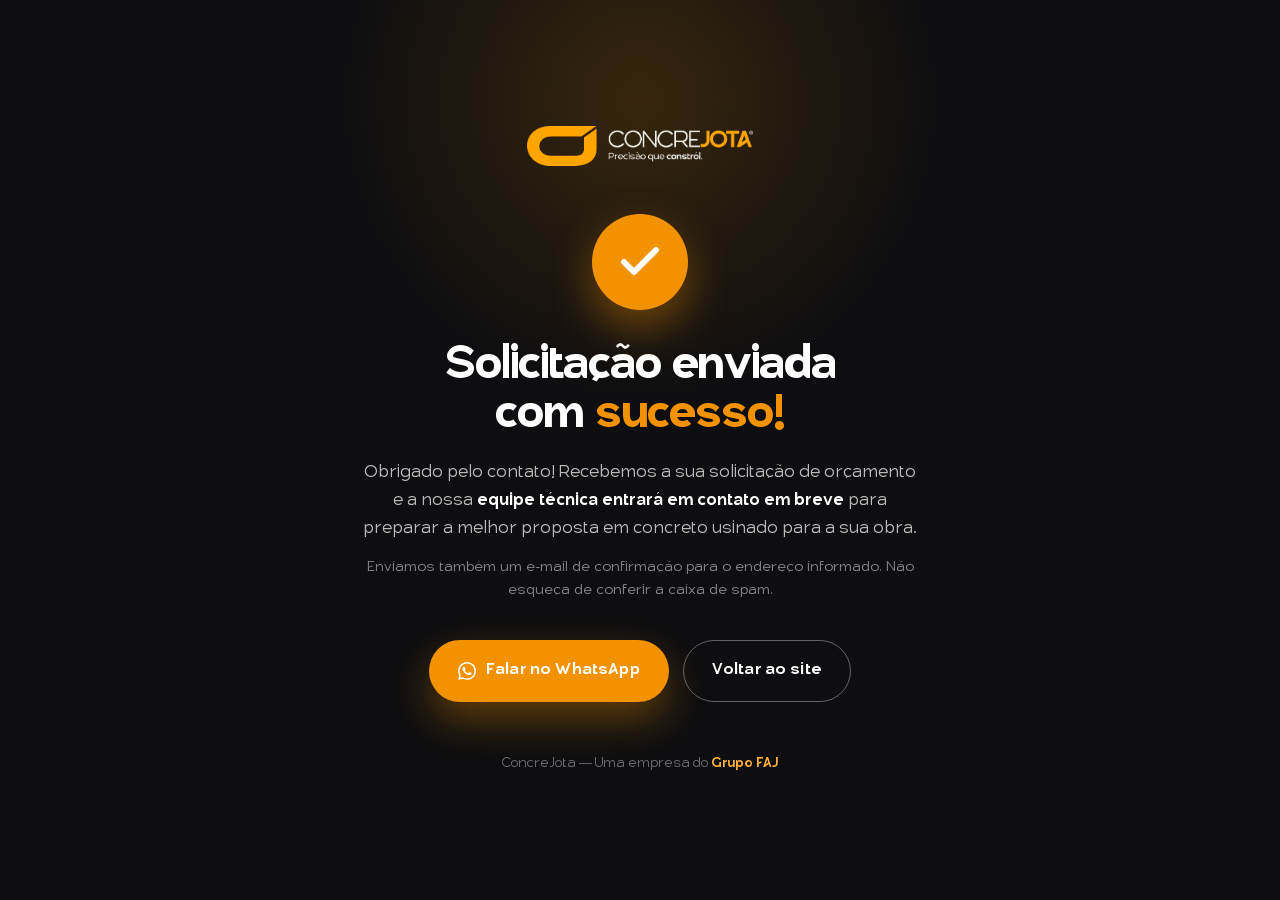
==== obrigado.html @ 41bb3867 "fix: envio tradicional do formulário para habilitar autoresponder O autoresponder do FormSubmit não " ====
<!DOCTYPE html>
<html lang="pt-BR">
<head>
  <meta charset="UTF-8" />
  <meta name="viewport" content="width=device-width, initial-scale=1.0" />
  <meta name="theme-color" content="#0E0E10" />
  <meta name="robots" content="noindex" />
  <meta name="description" content="Solicitação de orçamento enviada com sucesso — ConcreJota." />

  <title>Solicitação enviada — ConcreJota</title>

  <link rel="icon" type="image/png" href="favicon.png" />
  <link rel="stylesheet" href="fonts/stylesheet.css" />
  <link rel="stylesheet" href="css/styles.css" />

  <style>
    .ty-page {
      min-height: 100vh;
      display: flex;
      flex-direction: column;
      align-items: center;
      justify-content: center;
      text-align: center;
      padding: 60px 24px;
      background: var(--color-dark);
      color: #fff;
      position: relative;
      overflow: hidden;
    }
    .ty-page::before {
      content: "";
      position: absolute;
      top: -240px;
      left: 50%;
      transform: translateX(-50%);
      width: 680px;
      height: 680px;
      background: radial-gradient(circle, rgba(243, 146, 0, 0.18), transparent 62%);
      pointer-events: none;
    }
    .ty-inner {
      position: relative;
      z-index: 1;
      max-width: 560px;
    }
    .ty-logo { height: 40px; width: auto; margin: 0 auto 48px; display: block; }
    .ty-check {
      width: 96px;
      height: 96px;
      margin: 0 auto 32px;
      border-radius: 50%;
      background: var(--color-orange);
      display: flex;
      align-items: center;
      justify-content: center;
      box-shadow: 0 18px 44px rgba(243, 146, 0, 0.4);
      animation: tyPop 600ms cubic-bezier(.2,.7,.3,1) both;
    }
    .ty-check svg { width: 48px; height: 48px; color: #fff; }
    @keyframes tyPop {
      0%   { transform: scale(0.4); opacity: 0; }
      60%  { transform: scale(1.08); }
      100% { transform: scale(1); opacity: 1; }
    }
    .ty-title {
      font-size: clamp(30px, 5vw, 46px);
      font-weight: 900;
      letter-spacing: -0.025em;
      line-height: 1.08;
      margin-bottom: 18px;
    }
    .ty-text {
      font-size: 16.5px;
      line-height: 1.7;
      color: rgba(255, 255, 255, 0.72);
      margin-bottom: 14px;
    }
    .ty-text strong { color: #fff; font-weight: 700; }
    .ty-note {
      font-size: 14px;
      color: rgba(255, 255, 255, 0.5);
      margin-bottom: 38px;
    }
    .ty-actions {
      display: flex;
      flex-wrap: wrap;
      gap: 14px;
      justify-content: center;
    }
    .ty-foot {
      margin-top: 52px;
      font-size: 13px;
      color: rgba(255, 255, 255, 0.4);
    }
    .ty-foot strong { color: var(--color-orange-soft); font-weight: 700; }
    @media (max-width: 520px) {
      .ty-actions .btn { width: 100%; }
    }
  </style>
</head>
<body>

  <main class="ty-page">
    <div class="ty-inner">
      <a href="index.html" aria-label="ConcreJota — início">
        <img src="assets/logo-concrejota-horizontal-com-slogan.png" alt="ConcreJota" class="ty-logo" />
      </a>

      <div class="ty-check" aria-hidden="true">
        <svg viewBox="0 0 24 24" fill="none" stroke="currentColor" stroke-width="3" stroke-linecap="round" stroke-linejoin="round">
          <path d="M20 6L9 17l-5-5"/>
        </svg>
      </div>

      <h1 class="ty-title">Solicitação enviada<br/>com <span class="text-accent">sucesso!</span></h1>

      <p class="ty-text">
        Obrigado pelo contato! Recebemos a sua solicitação de orçamento e a nossa
        <strong>equipe técnica entrará em contato em breve</strong> para preparar
        a melhor proposta em concreto usinado para a sua obra.
      </p>
      <p class="ty-note">
        Enviamos também um e-mail de confirmação para o endereço informado.
        Não esqueça de conferir a caixa de spam.
      </p>

      <div class="ty-actions">
        <a href="https://wa.me/551732112446" class="btn btn-primary btn-lg" target="_blank" rel="noopener">
          <svg width="18" height="18" viewBox="0 0 24 24" fill="currentColor" aria-hidden="true">
            <path d="M.057 24l1.687-6.163c-1.041-1.804-1.588-3.849-1.587-5.946.003-6.556 5.338-11.891 11.893-11.891 3.181.001 6.167 1.24 8.413 3.488 2.245 2.248 3.481 5.236 3.48 8.414-.003 6.557-5.338 11.892-11.893 11.892-1.99-.001-3.951-.5-5.688-1.448l-6.305 1.654zm6.597-3.807c1.676.995 3.276 1.591 5.392 1.592 5.448 0 9.886-4.434 9.889-9.885.002-5.462-4.415-9.89-9.881-9.892-5.452 0-9.887 4.434-9.889 9.884-.001 2.225.651 3.891 1.746 5.634l-.999 3.648 3.742-.981zm11.387-5.464c-.074-.124-.272-.198-.57-.347-.297-.149-1.758-.868-2.031-.967-.272-.099-.47-.149-.669.149-.198.297-.768.967-.941 1.165-.173.198-.347.223-.644.074-.297-.149-1.255-.462-2.39-1.475-.883-.788-1.48-1.761-1.653-2.059-.173-.297-.018-.458.13-.606.134-.133.297-.347.446-.521.151-.172.2-.296.3-.495.099-.198.05-.372-.025-.521-.075-.148-.669-1.611-.916-2.206-.242-.579-.487-.501-.669-.51l-.57-.01c-.198 0-.52.074-.792.372s-1.04 1.016-1.04 2.479 1.065 2.876 1.213 3.074c.149.198 2.095 3.2 5.076 4.487.709.306 1.263.489 1.694.626.712.226 1.36.194 1.872.118.571-.085 1.758-.719 2.006-1.413.248-.695.248-1.29.173-1.414z"/>
          </svg>
          <span>Falar no WhatsApp</span>
        </a>
        <a href="index.html" class="btn btn-outline-light btn-lg">Voltar ao site</a>
      </div>

      <p class="ty-foot">ConcreJota — Uma empresa do <strong>Grupo FAJ</strong></p>
    </div>
  </main>

</body>
</html>
---- fonts/stylesheet.css ----
@font-face {
    font-family: 'Darky ConcreJota';
    src: url('DarkyConcreJotaBlack.woff2') format('woff2');
    font-weight: 900;
    font-style: normal;
    font-display: swap;
}

@font-face {
    font-family: 'Darky ConcreJota';
    src: url('DarkyConcreJotaBold.woff2') format('woff2');
    font-weight: bold;
    font-style: normal;
    font-display: swap;
}

@font-face {
    font-family: 'Darky ConcreJota';
    src: url('DarkyConcreJotaExtraBold.woff2') format('woff2');
    font-weight: bold;
    font-style: normal;
    font-display: swap;
}

@font-face {
    font-family: 'Darky ConcreJota';
    src: url('DarkyConcreJotaExtraLight.woff2') format('woff2');
    font-weight: 200;
    font-style: normal;
    font-display: swap;
}

@font-face {
    font-family: 'Darky ConcreJota';
    src: url('DarkyConcreJotaItalic.woff2') format('woff2');
    font-weight: normal;
    font-style: italic;
    font-display: swap;
}

@font-face {
    font-family: 'Darky ConcreJota';
    src: url('DarkyConcreJotaLight.woff2') format('woff2');
    font-weight: 300;
    font-style: normal;
    font-display: swap;
}

@font-face {
    font-family: 'Darky ConcreJota';
    src: url('DarkyConcreJotaMedium.woff2') format('woff2');
    font-weight: 500;
    font-style: normal;
    font-display: swap;
}

@font-face {
    font-family: 'Darky ConcreJota';
    src: url('DarkyConcreJotaNormal.woff2') format('woff2');
    font-weight: normal;
    font-style: normal;
    font-display: swap;
}

@font-face {
    font-family: 'Darky ConcreJota';
    src: url('DarkyConcreJotaSemiBold.woff2') format('woff2');
    font-weight: 600;
    font-style: normal;
    font-display: swap;
}
---- css/styles.css ----
/* ==========================================================================
   ConcreJota — Site Institucional
   Identidade: laranja institucional + cement + dark, tipografia Darky ConcreJota
   ========================================================================== */

/* ---------- 1. Tokens / Variáveis ---------- */
:root {
  /* Paleta — extraída da identidade visual da ConcreJota */
  --color-orange:       #F39200;
  --color-orange-soft:  #FFB13C;
  --color-orange-deep:  #D87A00;
  --color-orange-15:    rgba(243, 146, 0, 0.15);
  --color-orange-08:    rgba(243, 146, 0, 0.08);

  --color-dark:         #0E0E10;
  --color-dark-2:       #15151A;
  --color-dark-3:       #1E1E24;
  --color-dark-line:    rgba(255, 255, 255, 0.08);

  --color-cement:       #EDE9DF;     /* off-white "cimento" do logotipo */
  --color-cement-2:     #F6F3EC;
  --color-cement-3:     #FBF9F4;

  --color-text:         #1A1A1F;
  --color-text-2:       #4A4A52;
  --color-text-3:       #7C7C84;
  --color-text-light:   rgba(255, 255, 255, 0.78);
  --color-text-mute:    rgba(255, 255, 255, 0.55);

  --color-border:       rgba(14, 14, 16, 0.08);
  --color-border-2:     rgba(14, 14, 16, 0.12);

  /* Tipografia */
  --font-base: 'Darky ConcreJota', 'Inter', -apple-system, BlinkMacSystemFont, 'Segoe UI', Roboto, Helvetica, Arial, sans-serif;

  /* Layout */
  --container: 1240px;
  --radius-sm:  10px;
  --radius:     18px;
  --radius-lg:  28px;
  --radius-xl:  40px;

  /* Sombras */
  --shadow-sm:  0 4px 18px rgba(14, 14, 16, 0.06);
  --shadow:     0 16px 40px rgba(14, 14, 16, 0.10);
  --shadow-lg:  0 30px 70px rgba(14, 14, 16, 0.18);
  --shadow-orange: 0 18px 40px rgba(243, 146, 0, 0.35);

  /* Transições */
  --t-fast: 180ms cubic-bezier(.2,.7,.3,1);
  --t:      280ms cubic-bezier(.2,.7,.3,1);
  --t-slow: 600ms cubic-bezier(.2,.7,.3,1);
}

/* ---------- 2. Reset ---------- */
*, *::before, *::after { box-sizing: border-box; }
html { scroll-behavior: smooth; -webkit-text-size-adjust: 100%; }
body {
  margin: 0;
  font-family: var(--font-base);
  font-weight: 400;
  color: var(--color-text);
  background: var(--color-cement-3);
  line-height: 1.6;
  -webkit-font-smoothing: antialiased;
  -moz-osx-font-smoothing: grayscale;
  overflow-x: hidden;
}
img { max-width: 100%; height: auto; display: block; }
a { color: inherit; text-decoration: none; transition: color var(--t-fast); }
button { font-family: inherit; cursor: pointer; }
ul { list-style: none; padding: 0; margin: 0; }
h1, h2, h3, h4, h5, h6 { margin: 0; font-weight: 800; line-height: 1.12; letter-spacing: -0.015em; }
p { margin: 0; }
svg { display: block; }

/* ---------- 3. Utilitários ---------- */
.container {
  width: 100%;
  max-width: var(--container);
  margin: 0 auto;
  padding: 0 24px;
}

.text-accent { color: var(--color-orange); }

.btn {
  display: inline-flex;
  align-items: center;
  justify-content: center;
  gap: 10px;
  padding: 14px 22px;
  border-radius: 999px;
  font-weight: 700;
  font-size: 15px;
  letter-spacing: 0.01em;
  border: 1.5px solid transparent;
  cursor: pointer;
  transition: transform var(--t-fast), background var(--t), color var(--t), border-color var(--t), box-shadow var(--t);
  white-space: nowrap;
}
.btn:hover { transform: translateY(-2px); }
.btn:active { transform: translateY(0); }
.btn-lg { padding: 17px 28px; font-size: 16px; }
.btn-block { width: 100%; }

.btn-primary {
  background: var(--color-orange);
  color: #fff;
  box-shadow: var(--shadow-orange);
}
.btn-primary:hover { background: var(--color-orange-deep); }

.btn-ghost {
  background: transparent;
  color: #fff;
  border-color: rgba(255,255,255,0.25);
}
.btn-ghost:hover { background: rgba(255,255,255,0.08); border-color: rgba(255,255,255,0.5); }

.btn-outline-light {
  background: transparent;
  color: #fff;
  border-color: rgba(255,255,255,0.35);
}
.btn-outline-light:hover { background: #fff; color: var(--color-dark); border-color: #fff; }

.btn-outline-dark {
  background: transparent;
  color: var(--color-text);
  border-color: var(--color-border-2);
}
.btn-outline-dark:hover { background: var(--color-text); color: #fff; }

/* Section base */
.section {
  position: relative;
  padding: 120px 0;
}
.section-light  { background: var(--color-cement-3); color: var(--color-text); }
.section-dark   { background: var(--color-dark); color: #fff; }
.section-applications { background: var(--color-cement-2); color: var(--color-text); }
.section-process { background: var(--color-dark-2); color: #fff; }

.section-head {
  text-align: center;
  max-width: 760px;
  margin: 0 auto 64px;
}

.section-eyebrow {
  display: inline-flex;
  align-items: center;
  gap: 8px;
  text-transform: uppercase;
  font-size: 12px;
  font-weight: 700;
  letter-spacing: 0.18em;
  color: var(--color-orange);
  padding: 8px 16px;
  border: 1px solid var(--color-orange-15);
  background: var(--color-orange-08);
  border-radius: 999px;
  margin-bottom: 22px;
}
.section-eyebrow.on-dark {
  color: var(--color-orange-soft);
  border-color: rgba(255, 177, 60, 0.22);
  background: rgba(255, 177, 60, 0.08);
}

.section-title {
  font-size: clamp(32px, 4.5vw, 54px);
  font-weight: 800;
  line-height: 1.06;
  letter-spacing: -0.02em;
  color: var(--color-text);
}
.section-title.on-dark { color: #fff; }

.section-lead {
  margin-top: 22px;
  font-size: clamp(16px, 1.4vw, 18px);
  color: var(--color-text-2);
  line-height: 1.65;
}
.section-lead.on-dark { color: var(--color-text-light); }

.section-text {
  margin-top: 18px;
  font-size: 16px;
  color: var(--color-text-2);
  line-height: 1.75;
}
.section-text strong { color: var(--color-text); font-weight: 700; }

/* Two-col layout */
.two-col {
  display: grid;
  grid-template-columns: 1fr 1fr;
  gap: 80px;
  align-items: center;
}
.two-col.reverse .col-media { order: 0; }
.two-col.reverse .col-text { order: 1; }

/* ============================================================
   HEADER
   ============================================================ */
.site-header {
  position: fixed;
  top: 0;
  left: 0;
  right: 0;
  z-index: 100;
  padding: 18px 0;
  background: rgba(14, 14, 16, 0.85);
  backdrop-filter: blur(18px) saturate(140%);
  -webkit-backdrop-filter: blur(18px) saturate(140%);
  border-bottom: 1px solid rgba(255, 255, 255, 0.06);
  transition: background var(--t), padding var(--t), box-shadow var(--t), border-color var(--t);
}
.site-header.scrolled {
  background: rgba(10, 10, 12, 0.96);
  padding: 12px 0;
  border-bottom-color: rgba(255, 255, 255, 0.08);
  box-shadow: 0 8px 30px rgba(0,0,0,0.35);
}
.header-inner {
  display: flex;
  align-items: center;
  justify-content: space-between;
  gap: 24px;
}
.logo-link { display: block; flex-shrink: 0; }
.logo-img {
  height: 38px;
  width: auto;
  display: block;
  transition: filter var(--t);
}

.nav-desktop {
  display: flex;
  align-items: center;
  gap: 30px;
}
.nav-desktop a {
  font-size: 14px;
  font-weight: 500;
  color: rgba(255, 255, 255, 0.85);
  position: relative;
  padding: 6px 2px;
  transition: color var(--t-fast);
}
.nav-desktop a::after {
  content: "";
  position: absolute;
  bottom: 0;
  left: 0;
  right: 0;
  height: 2px;
  background: var(--color-orange);
  transform: scaleX(0);
  transform-origin: center;
  transition: transform var(--t);
}
.nav-desktop a:hover { color: var(--color-orange-soft); }
.nav-desktop a:hover::after { transform: scaleX(1); }

.header-cta { padding: 11px 20px; font-size: 14px; }

.menu-toggle {
  display: none;
  width: 44px;
  height: 44px;
  border: none;
  background: transparent;
  flex-direction: column;
  justify-content: center;
  align-items: center;
  gap: 5px;
  border-radius: 12px;
  transition: background var(--t-fast);
}
.menu-toggle span {
  width: 22px;
  height: 2px;
  background: #fff;
  border-radius: 2px;
  transition: transform var(--t), opacity var(--t-fast), background var(--t-fast);
}

.menu-toggle.is-open span:nth-child(1) { transform: translateY(7px) rotate(45deg); }
.menu-toggle.is-open span:nth-child(2) { opacity: 0; }
.menu-toggle.is-open span:nth-child(3) { transform: translateY(-7px) rotate(-45deg); }

.nav-mobile {
  position: fixed;
  top: 74px;
  left: 0;
  right: 0;
  background: var(--color-dark);
  padding: 28px 24px 40px;
  transform: translateY(-12px);
  opacity: 0;
  pointer-events: none;
  transition: transform var(--t), opacity var(--t);
  border-top: 1px solid var(--color-dark-line);
  max-height: calc(100vh - 74px);
  overflow-y: auto;
}
.nav-mobile.is-open {
  transform: translateY(0);
  opacity: 1;
  pointer-events: auto;
}
.nav-mobile nav {
  display: flex;
  flex-direction: column;
  gap: 4px;
}
.nav-mobile a:not(.nav-mobile-cta) {
  display: block;
  padding: 16px 0;
  border-bottom: 1px solid var(--color-dark-line);
  color: rgba(255,255,255,0.85);
  font-weight: 500;
  font-size: 17px;
}
.nav-mobile a:not(.nav-mobile-cta):hover { color: var(--color-orange-soft); }
.nav-mobile-cta {
  margin-top: 22px;
  display: inline-flex !important;
  align-items: center;
  justify-content: center;
  gap: 10px;
  width: 100%;
  padding: 15px 22px !important;
  font-size: 15px !important;
  font-weight: 700;
  background: var(--color-orange);
  color: #fff !important;
  border: none !important;
  border-radius: 999px !important;
  box-shadow: 0 6px 16px rgba(243, 146, 0, 0.28) !important;
  text-align: center;
  line-height: 1;
}
.nav-mobile-cta:hover { transform: none; background: var(--color-orange-deep); }

/* ============================================================
   HERO
   ============================================================ */
.hero {
  position: relative;
  min-height: 100vh;
  padding: 160px 0 100px;
  background: var(--color-dark);
  color: #fff;
  overflow: hidden;
  display: flex;
  align-items: center;
}
.hero-media {
  position: absolute;
  inset: 0;
  z-index: 0;
}
.hero-media img {
  width: 100%;
  height: 100%;
  object-fit: cover;
  filter: contrast(1.05) saturate(0.85) brightness(0.55);
  transform: scale(1.03);
}
.hero-overlay {
  position: absolute;
  inset: 0;
  background:
    radial-gradient(80% 60% at 80% 50%, rgba(243, 146, 0, 0.22) 0%, transparent 60%),
    linear-gradient(110deg, rgba(14, 14, 16, 0.95) 0%, rgba(14, 14, 16, 0.75) 45%, rgba(14, 14, 16, 0.35) 100%);
}

.hero-content {
  position: relative;
  z-index: 2;
  display: grid;
  grid-template-columns: 1.4fr 1fr;
  gap: 60px;
  align-items: center;
}

.eyebrow {
  display: inline-flex;
  align-items: center;
  gap: 10px;
  background: rgba(255,255,255,0.06);
  border: 1px solid rgba(255,255,255,0.12);
  padding: 9px 18px;
  border-radius: 999px;
  font-size: 12px;
  font-weight: 600;
  letter-spacing: 0.12em;
  text-transform: uppercase;
  color: rgba(255,255,255,0.85);
  backdrop-filter: blur(10px);
  margin-bottom: 28px;
}
.eyebrow-dot {
  width: 8px;
  height: 8px;
  background: var(--color-orange);
  border-radius: 50%;
  box-shadow: 0 0 0 4px rgba(243, 146, 0, 0.25);
  animation: pulse 2.2s ease-in-out infinite;
}
@keyframes pulse {
  0%, 100% { box-shadow: 0 0 0 4px rgba(243, 146, 0, 0.25); }
  50%      { box-shadow: 0 0 0 8px rgba(243, 146, 0, 0.05); }
}

.hero-title {
  font-size: clamp(40px, 6.4vw, 82px);
  font-weight: 900;
  line-height: 0.98;
  letter-spacing: -0.035em;
  color: #fff;
}

.hero-subtitle {
  margin-top: 26px;
  font-size: clamp(16px, 1.5vw, 19px);
  line-height: 1.6;
  color: rgba(255, 255, 255, 0.78);
  max-width: 560px;
}

.hero-ctas {
  margin-top: 38px;
  display: flex;
  flex-wrap: wrap;
  gap: 14px;
}

.hero-stats {
  margin-top: 56px;
  display: grid;
  grid-template-columns: repeat(3, auto);
  gap: 36px;
  padding-top: 36px;
  border-top: 1px solid rgba(255,255,255,0.08);
  max-width: 560px;
}
.stat { display: flex; flex-direction: column; gap: 6px; }
.stat-num {
  font-size: clamp(28px, 3.4vw, 42px);
  font-weight: 900;
  color: var(--color-orange);
  letter-spacing: -0.02em;
  line-height: 1;
}
.stat-label {
  font-size: 12.5px;
  color: rgba(255,255,255,0.65);
  line-height: 1.4;
  text-transform: uppercase;
  letter-spacing: 0.06em;
  font-weight: 500;
}

/* Hero badge — selo circular animado */
.hero-badge {
  display: flex;
  justify-content: center;
  align-items: center;
  position: relative;
}
.badge-circle {
  position: relative;
  width: clamp(220px, 24vw, 320px);
  aspect-ratio: 1;
}
.badge-circle svg {
  width: 100%;
  height: 100%;
  animation: spin 26s linear infinite;
}
.badge-text {
  font-size: 13.5px;
  font-weight: 700;
  fill: var(--color-orange);
  text-transform: uppercase;
}
.badge-center {
  position: absolute;
  inset: 0;
  display: flex;
  align-items: center;
  justify-content: center;
  pointer-events: none;
}
.badge-center img {
  width: 50%;
  height: auto;
  filter: drop-shadow(0 8px 24px rgba(243, 146, 0, 0.4));
}
@keyframes spin {
  from { transform: rotate(0); }
  to   { transform: rotate(360deg); }
}

.hero-scroll {
  position: absolute;
  bottom: 36px;
  left: 50%;
  transform: translateX(-50%);
  z-index: 3;
  display: flex;
  flex-direction: column;
  align-items: center;
  gap: 10px;
  font-size: 11px;
  letter-spacing: 0.2em;
  text-transform: uppercase;
  color: rgba(255,255,255,0.55);
  font-weight: 600;
}
.scroll-line {
  width: 1px;
  height: 40px;
  background: linear-gradient(to bottom, transparent, var(--color-orange));
  position: relative;
  overflow: hidden;
}
.scroll-line::after {
  content: "";
  position: absolute;
  top: -40px;
  left: 0;
  width: 100%;
  height: 40px;
  background: linear-gradient(to bottom, transparent, #fff);
  animation: scrollDown 2.2s ease-in-out infinite;
}
@keyframes scrollDown {
  to { top: 100%; }
}

/* ============================================================
   TRUSTBAR
   ============================================================ */
.trustbar {
  background: var(--color-dark-2);
  border-top: 1px solid var(--color-dark-line);
  border-bottom: 1px solid var(--color-dark-line);
  padding: 28px 0;
  overflow: hidden;
}
.trustbar-inner {
  display: flex;
  align-items: center;
  justify-content: space-between;
  gap: 32px;
  flex-wrap: wrap;
}
.trust-item {
  display: flex;
  align-items: center;
  gap: 12px;
  color: rgba(255,255,255,0.7);
  font-size: 14px;
  font-weight: 500;
}
.trust-item svg {
  width: 22px;
  height: 22px;
  color: var(--color-orange);
  flex-shrink: 0;
}

/* ============================================================
   SECTION SOBRE / GRUPO FAJ — img-stack
   ============================================================ */
.col-text > *:first-child { margin-bottom: 0; }
.col-text .section-title { margin-top: 0; }

.quote-block {
  margin-top: 32px;
  padding: 28px 30px;
  background: #fff;
  border-radius: var(--radius);
  border: 1px solid var(--color-border);
  box-shadow: var(--shadow-sm);
  position: relative;
  display: flex;
  gap: 20px;
}
.quote-mark {
  width: 28px;
  height: 28px;
  color: var(--color-orange);
  flex-shrink: 0;
  margin-top: 4px;
}
.quote-body { flex: 1; min-width: 0; }
.quote-block p {
  font-size: 17px;
  line-height: 1.55;
  color: var(--color-text);
  font-weight: 500;
}
.quote-author {
  margin-top: 18px;
  padding-top: 16px;
  border-top: 1px solid var(--color-border);
  display: flex;
  flex-direction: column;
  gap: 2px;
}
.quote-author-name {
  font-size: 15px;
  font-weight: 700;
  color: var(--color-text);
  letter-spacing: -0.005em;
}
.quote-author-role {
  font-size: 12px;
  font-weight: 600;
  letter-spacing: 0.14em;
  text-transform: uppercase;
  color: var(--color-orange);
}

.img-stack {
  position: relative;
  aspect-ratio: 4/4.5;
  width: 100%;
  max-width: 540px;
  margin: 0 auto;
}
.img-main {
  position: absolute;
  top: 0;
  left: 0;
  width: 78%;
  height: 70%;
  border-radius: var(--radius-lg);
  overflow: hidden;
  box-shadow: var(--shadow-lg);
  z-index: 2;
}
.img-main img { width: 100%; height: 100%; object-fit: cover; }

.img-secondary {
  position: absolute;
  bottom: 0;
  right: 0;
  width: 56%;
  height: 48%;
  border-radius: var(--radius);
  overflow: hidden;
  box-shadow: var(--shadow);
  z-index: 3;
  border: 6px solid var(--color-cement-3);
}
.img-secondary img { width: 100%; height: 100%; object-fit: cover; }

.img-stack.alt .img-main { right: 0; left: auto; }
.img-stack.alt .img-secondary { left: 0; right: auto; bottom: 0; }

.img-pattern {
  position: absolute;
  top: -24px;
  right: 32px;
  width: 120px;
  height: 120px;
  z-index: 1;
  background-image: radial-gradient(var(--color-orange) 1.4px, transparent 1.6px);
  background-size: 12px 12px;
  opacity: 0.5;
}

.floating-card {
  position: absolute;
  bottom: 14%;
  left: -10px;
  z-index: 4;
  background: var(--color-dark);
  color: #fff;
  padding: 22px 24px;
  border-radius: var(--radius);
  display: flex;
  flex-direction: column;
  gap: 4px;
  min-width: 180px;
  box-shadow: var(--shadow-lg);
  border-left: 4px solid var(--color-orange);
}
.floating-card.alt { left: auto; right: -10px; bottom: 14%; }
.floating-card-num {
  font-size: 40px;
  font-weight: 900;
  color: var(--color-orange);
  line-height: 1;
  letter-spacing: -0.02em;
}
.floating-card-num small { font-size: 24px; }
.floating-card-label {
  font-size: 12px;
  text-transform: uppercase;
  letter-spacing: 0.08em;
  color: rgba(255,255,255,0.75);
  line-height: 1.4;
  font-weight: 500;
}

/* ============================================================
   SERVIÇOS
   ============================================================ */
.cards-grid {
  display: grid;
  gap: 24px;
}
.services-grid {
  grid-template-columns: repeat(auto-fit, minmax(260px, 1fr));
}

.service-card {
  position: relative;
  padding: 36px 30px;
  background: var(--color-dark-2);
  border: 1px solid var(--color-dark-line);
  border-radius: var(--radius-lg);
  display: flex;
  flex-direction: column;
  gap: 18px;
  transition: transform var(--t), border-color var(--t), background var(--t);
  overflow: hidden;
}
.service-card::before {
  content: "";
  position: absolute;
  inset: 0;
  background: radial-gradient(60% 60% at 50% 0%, rgba(243, 146, 0, 0.12), transparent 70%);
  opacity: 0;
  transition: opacity var(--t);
}
.service-card:hover {
  transform: translateY(-6px);
  border-color: rgba(243, 146, 0, 0.4);
  background: var(--color-dark-3);
}
.service-card:hover::before { opacity: 1; }

.service-icon {
  width: 64px;
  height: 64px;
  border-radius: var(--radius-sm);
  display: flex;
  align-items: center;
  justify-content: center;
  background: var(--color-orange-08);
  color: var(--color-orange);
  border: 1px solid var(--color-orange-15);
  position: relative;
  z-index: 1;
}
.service-icon svg { width: 28px; height: 28px; }

.service-title {
  font-size: 21px;
  font-weight: 700;
  color: #fff;
  letter-spacing: -0.015em;
  position: relative;
  z-index: 1;
}
.service-text {
  color: rgba(255,255,255,0.65);
  font-size: 15px;
  line-height: 1.65;
  position: relative;
  z-index: 1;
}
.service-tag {
  margin-top: auto;
  align-self: flex-start;
  display: inline-block;
  max-width: 100%;
  padding: 6px 14px;
  border-radius: 999px;
  font-size: 11.5px;
  font-weight: 600;
  letter-spacing: 0.08em;
  text-transform: uppercase;
  color: var(--color-orange-soft);
  background: rgba(255, 177, 60, 0.08);
  border: 1px solid rgba(255, 177, 60, 0.18);
  position: relative;
  z-index: 1;
  white-space: normal;
  line-height: 1.4;
  text-align: center;
}

/* ============================================================
   DIFERENCIAIS
   ============================================================ */
.diff-grid {
  display: grid;
  grid-template-columns: repeat(auto-fit, minmax(280px, 1fr));
  gap: 4px;
  border: 1px solid var(--color-border);
  border-radius: var(--radius-lg);
  background: #fff;
  overflow: hidden;
  box-shadow: var(--shadow-sm);
}
.diff-item {
  padding: 40px 36px;
  background: #fff;
  position: relative;
  transition: background var(--t);
  border-right: 1px solid var(--color-border);
  border-bottom: 1px solid var(--color-border);
}
.diff-item:hover {
  background: var(--color-cement-2);
}
.diff-num {
  display: inline-block;
  font-size: 14px;
  font-weight: 800;
  color: var(--color-orange);
  letter-spacing: 0.15em;
  margin-bottom: 16px;
  padding-bottom: 8px;
  border-bottom: 2px solid var(--color-orange);
}
.diff-item h3 {
  font-size: 20px;
  font-weight: 700;
  margin-bottom: 12px;
  letter-spacing: -0.015em;
}
.diff-item p {
  font-size: 15px;
  line-height: 1.65;
  color: var(--color-text-2);
}

/* ============================================================
   APLICAÇÕES
   ============================================================ */
.apps-grid {
  display: grid;
  grid-template-columns: repeat(auto-fit, minmax(260px, 1fr));
  gap: 20px;
}
.app-card {
  position: relative;
  aspect-ratio: 1/1.15;
  border-radius: var(--radius-lg);
  overflow: hidden;
  background-color: var(--color-dark);
  display: flex;
  align-items: flex-end;
  cursor: pointer;
  isolation: isolate;
  transition: transform var(--t);
}
.app-card:hover { transform: translateY(-6px); }
.app-img {
  position: absolute;
  inset: 0;
  width: 100%;
  height: 100%;
  object-fit: cover;
  object-position: center;
  z-index: 0;
  transition: transform var(--t-slow);
}
.app-card:hover .app-img { transform: scale(1.06); }
.app-overlay {
  position: absolute;
  inset: 0;
  background:
    linear-gradient(180deg, rgba(14, 14, 16, 0.1) 0%, rgba(14, 14, 16, 0.92) 100%);
  z-index: 1;
  transition: background var(--t);
}
.app-card:hover .app-overlay {
  background:
    linear-gradient(180deg, rgba(243, 146, 0, 0.15) 0%, rgba(14, 14, 16, 0.96) 100%);
}
.app-content {
  position: relative;
  z-index: 2;
  padding: 26px 26px 28px;
  color: #fff;
}
.app-tag {
  display: inline-block;
  font-size: 12px;
  font-weight: 800;
  color: var(--color-orange);
  letter-spacing: 0.18em;
  margin-bottom: 10px;
}
.app-content h3 {
  font-size: 22px;
  font-weight: 700;
  margin-bottom: 6px;
  letter-spacing: -0.015em;
}
.app-content p {
  font-size: 13.5px;
  color: rgba(255,255,255,0.7);
  line-height: 1.5;
  max-width: 90%;
  opacity: 0;
  transform: translateY(8px);
  transition: opacity var(--t), transform var(--t);
}
.app-card:hover .app-content p {
  opacity: 1;
  transform: translateY(0);
}

/* ============================================================
   PROCESSO
   ============================================================ */
.process-grid {
  display: grid;
  grid-template-columns: repeat(5, 1fr);
  gap: 0;
  position: relative;
}
.process-grid::before {
  content: "";
  position: absolute;
  top: 32px;
  left: 10%;
  right: 10%;
  height: 1px;
  background: linear-gradient(90deg, transparent, var(--color-orange) 20%, var(--color-orange) 80%, transparent);
  opacity: 0.35;
}
.process-step {
  position: relative;
  padding: 0 20px;
  text-align: center;
}
.process-num {
  display: flex;
  align-items: center;
  justify-content: center;
  width: 64px;
  height: 64px;
  background: var(--color-dark-3);
  border: 1px solid var(--color-orange);
  border-radius: 50%;
  margin: 0 auto 24px;
  color: var(--color-orange);
  font-size: 18px;
  font-weight: 800;
  position: relative;
  z-index: 2;
  letter-spacing: 0.04em;
}
.process-step h3 {
  font-size: 18px;
  font-weight: 700;
  color: #fff;
  margin-bottom: 10px;
  letter-spacing: -0.01em;
}
.process-step p {
  font-size: 14px;
  line-height: 1.6;
  color: rgba(255,255,255,0.6);
}

/* ============================================================
   GRUPO FAJ
   ============================================================ */
.faj-segments {
  margin-top: 32px;
  display: flex;
  flex-wrap: wrap;
  gap: 10px;
}
.faj-chip {
  display: inline-flex;
  padding: 9px 18px;
  background: #fff;
  border: 1px solid var(--color-border-2);
  border-radius: 999px;
  font-size: 13px;
  font-weight: 600;
  color: var(--color-text);
  transition: all var(--t-fast);
}
.faj-chip:hover {
  background: var(--color-dark);
  color: #fff;
  border-color: var(--color-dark);
}

/* ============================================================
   CTA BANNER
   ============================================================ */
.cta-banner {
  position: relative;
  padding: 110px 0;
  overflow: hidden;
  color: #fff;
}
.cta-bg {
  position: absolute;
  inset: 0;
  z-index: 0;
}
.cta-bg img {
  width: 100%;
  height: 100%;
  object-fit: cover;
  filter: grayscale(0.4) brightness(0.4);
}
.cta-overlay {
  position: absolute;
  inset: 0;
  background:
    radial-gradient(50% 80% at 50% 50%, rgba(243, 146, 0, 0.18), transparent 70%),
    linear-gradient(180deg, rgba(14,14,16,0.85), rgba(14,14,16,0.92));
}
.cta-content {
  position: relative;
  z-index: 2;
  text-align: center;
  max-width: 820px;
  margin: 0 auto;
}
.cta-title {
  font-size: clamp(32px, 5vw, 60px);
  font-weight: 900;
  letter-spacing: -0.025em;
  line-height: 1.05;
  margin: 14px 0 22px;
}
.cta-subtitle {
  font-size: clamp(16px, 1.4vw, 18px);
  color: rgba(255,255,255,0.78);
  line-height: 1.65;
  max-width: 640px;
  margin: 0 auto;
}
.cta-actions {
  margin-top: 38px;
  display: flex;
  flex-wrap: wrap;
  gap: 14px;
  justify-content: center;
}

/* ============================================================
   FAQ
   ============================================================ */
.faq-wrap { max-width: 920px; margin: 0 auto; }
.faq-list {
  display: flex;
  flex-direction: column;
  gap: 14px;
}
.faq-item {
  background: #fff;
  border: 1px solid var(--color-border);
  border-radius: var(--radius);
  overflow: hidden;
  transition: border-color var(--t), box-shadow var(--t);
}
.faq-item[open] {
  border-color: rgba(243, 146, 0, 0.4);
  box-shadow: var(--shadow-sm);
}
.faq-item summary {
  list-style: none;
  cursor: pointer;
  padding: 22px 26px;
  display: flex;
  align-items: center;
  justify-content: space-between;
  gap: 20px;
  font-size: 17px;
  font-weight: 600;
  color: var(--color-text);
  letter-spacing: -0.01em;
  transition: color var(--t-fast);
}
.faq-item summary::-webkit-details-marker { display: none; }
.faq-item:hover summary { color: var(--color-orange); }

.faq-icon {
  position: relative;
  width: 28px;
  height: 28px;
  flex-shrink: 0;
  border: 1.5px solid var(--color-orange);
  border-radius: 50%;
}
.faq-icon::before,
.faq-icon::after {
  content: "";
  position: absolute;
  top: 50%;
  left: 50%;
  background: var(--color-orange);
  transition: transform var(--t);
}
.faq-icon::before { width: 12px; height: 1.6px; transform: translate(-50%, -50%); }
.faq-icon::after  { width: 1.6px; height: 12px; transform: translate(-50%, -50%); }
.faq-item[open] .faq-icon::after { transform: translate(-50%, -50%) scaleY(0); }

.faq-answer { padding: 0 26px 24px; }
.faq-answer p {
  color: var(--color-text-2);
  font-size: 15.5px;
  line-height: 1.7;
}

/* ============================================================
   CONTATO
   ============================================================ */
.section-contact {
  background: var(--color-dark);
  color: #fff;
  position: relative;
  overflow: hidden;
}
.section-contact::before {
  content: "";
  position: absolute;
  top: -200px;
  right: -200px;
  width: 600px;
  height: 600px;
  background: radial-gradient(circle, rgba(243, 146, 0, 0.18), transparent 60%);
  pointer-events: none;
}
.contact-grid {
  display: grid;
  grid-template-columns: 1fr 1.05fr;
  gap: 80px;
  align-items: start;
  position: relative;
  z-index: 1;
}
.contact-info .section-title { margin-bottom: 20px; }

.contact-list {
  margin-top: 38px;
  display: flex;
  flex-direction: column;
  gap: 22px;
}
.contact-list li {
  display: flex;
  align-items: flex-start;
  gap: 16px;
}
.contact-icon {
  width: 46px;
  height: 46px;
  display: flex;
  align-items: center;
  justify-content: center;
  background: rgba(243, 146, 0, 0.12);
  border-radius: 12px;
  color: var(--color-orange);
  flex-shrink: 0;
}
.contact-icon svg { width: 22px; height: 22px; }
.contact-label {
  display: block;
  font-size: 11.5px;
  text-transform: uppercase;
  letter-spacing: 0.18em;
  color: rgba(255,255,255,0.5);
  margin-bottom: 4px;
  font-weight: 600;
}
.contact-list a, .contact-list span:not(.contact-label):not(.contact-icon) {
  color: #fff;
  font-size: 16px;
  font-weight: 500;
}
.contact-list a:hover { color: var(--color-orange-soft); }

/* form */
.contact-form {
  background: var(--color-dark-2);
  border: 1px solid var(--color-dark-line);
  padding: 40px;
  border-radius: var(--radius-lg);
  box-shadow: var(--shadow-lg);
}
.form-title {
  font-size: 24px;
  font-weight: 700;
  color: #fff;
  margin-bottom: 6px;
  letter-spacing: -0.015em;
}
.form-sub {
  color: rgba(255,255,255,0.55);
  font-size: 14px;
  margin-bottom: 24px;
}
.form-row {
  display: grid;
  grid-template-columns: 1fr 1fr;
  gap: 16px;
  margin-bottom: 16px;
}
.form-field { margin-bottom: 16px; display: flex; flex-direction: column; gap: 8px; }
.form-row .form-field { margin-bottom: 0; }
.form-field label {
  font-size: 12.5px;
  font-weight: 600;
  letter-spacing: 0.06em;
  color: rgba(255,255,255,0.7);
  text-transform: uppercase;
}
.form-field input,
.form-field select,
.form-field textarea {
  background: var(--color-dark);
  border: 1px solid var(--color-dark-line);
  border-radius: 12px;
  padding: 14px 16px;
  color: #fff;
  font-family: inherit;
  font-size: 15px;
  width: 100%;
  transition: border-color var(--t-fast), background var(--t-fast);
}
.form-field input::placeholder,
.form-field textarea::placeholder { color: rgba(255,255,255,0.35); }
.form-field input:focus,
.form-field select:focus,
.form-field textarea:focus {
  outline: none;
  border-color: var(--color-orange);
  background: var(--color-dark-3);
}
.form-field textarea { resize: vertical; min-height: 110px; font-family: inherit; }
.form-field select { appearance: none; background-image: linear-gradient(45deg, transparent 50%, var(--color-orange) 50%), linear-gradient(135deg, var(--color-orange) 50%, transparent 50%); background-position: right 18px center, right 13px center; background-size: 6px 6px, 6px 6px; background-repeat: no-repeat; padding-right: 42px; }

.btn-block { margin-top: 8px; }

.form-consent {
  display: flex;
  align-items: flex-start;
  gap: 12px;
  margin: 4px 0 20px;
  cursor: pointer;
  font-size: 13px;
  line-height: 1.5;
  color: rgba(255, 255, 255, 0.6);
  user-select: none;
}
.form-consent input {
  appearance: none;
  -webkit-appearance: none;
  width: 20px;
  height: 20px;
  flex-shrink: 0;
  margin: 1px 0 0;
  border: 1.5px solid var(--color-dark-line);
  border-radius: 6px;
  background: var(--color-dark);
  cursor: pointer;
  position: relative;
  transition: background var(--t-fast), border-color var(--t-fast);
}
.form-consent input:hover { border-color: rgba(243, 146, 0, 0.5); }
.form-consent input:checked {
  background: var(--color-orange);
  border-color: var(--color-orange);
}
.form-consent input:checked::after {
  content: "";
  position: absolute;
  left: 6px;
  top: 2px;
  width: 5px;
  height: 10px;
  border: solid #fff;
  border-width: 0 2.5px 2.5px 0;
  transform: rotate(45deg);
}
.form-consent input:focus-visible {
  outline: 2px solid var(--color-orange);
  outline-offset: 2px;
}
.form-message {
  margin-top: 14px;
  font-size: 14px;
  text-align: center;
  line-height: 1.5;
  min-height: 0;
}
.form-message:empty { margin: 0; }
.form-message.is-success {
  color: #4ade80;
}
.form-message.is-error {
  color: #ff7a7a;
}

/* ============================================================
   FOOTER
   ============================================================ */
.site-footer {
  background: #0A0A0C;
  color: #fff;
  padding: 90px 0 40px;
  border-top: 1px solid var(--color-dark-line);
}
.footer-top {
  display: grid;
  grid-template-columns: 1.6fr 1fr 1fr 1.3fr;
  gap: 56px;
  padding-bottom: 60px;
  border-bottom: 1px solid var(--color-dark-line);
}
.footer-logo-link {
  display: inline-block;
  margin-bottom: 18px;
  transition: opacity var(--t-fast), transform var(--t-fast);
}
.footer-logo-link:hover { opacity: 0.8; transform: translateY(-2px); }
.footer-logo { height: 76px; width: auto; display: block; }
.footer-tag {
  color: var(--color-orange-soft);
  font-style: italic;
  font-size: 16px;
  margin-bottom: 18px;
  font-weight: 500;
}
.footer-desc {
  color: rgba(255,255,255,0.55);
  font-size: 14.5px;
  line-height: 1.7;
  max-width: 340px;
}
.footer-col h4 {
  font-size: 13px;
  text-transform: uppercase;
  letter-spacing: 0.16em;
  color: #fff;
  margin-bottom: 22px;
  font-weight: 700;
}
.footer-col ul { display: flex; flex-direction: column; gap: 12px; }
.footer-col a, .footer-col span {
  color: rgba(255,255,255,0.6);
  font-size: 14.5px;
  transition: color var(--t-fast);
}
.footer-col a:hover { color: var(--color-orange-soft); }
.footer-contact li {
  display: flex;
  flex-direction: column;
  gap: 2px;
}
.footer-contact strong {
  font-size: 11.5px;
  text-transform: uppercase;
  letter-spacing: 0.12em;
  color: rgba(255,255,255,0.4);
  font-weight: 600;
}
.footer-contact a, .footer-contact span { color: #fff; }
.footer-contact a:hover { color: var(--color-orange-soft); }

.footer-bottom {
  padding-top: 28px;
  display: flex;
  justify-content: space-between;
  align-items: center;
  flex-wrap: wrap;
  gap: 16px;
  color: rgba(255,255,255,0.4);
  font-size: 13px;
}
.footer-tagline strong { color: var(--color-orange-soft); font-weight: 700; }

/* ============================================================
   BACK TO TOP
   ============================================================ */
.back-to-top {
  position: fixed;
  bottom: 96px;
  right: 24px;
  width: 48px;
  height: 48px;
  border-radius: 50%;
  background: var(--color-dark);
  color: var(--color-orange);
  border: 1px solid rgba(243, 146, 0, 0.45);
  box-shadow: 0 10px 24px rgba(0, 0, 0, 0.35);
  display: flex;
  align-items: center;
  justify-content: center;
  cursor: pointer;
  z-index: 89;
  opacity: 0;
  transform: translateY(14px) scale(0.9);
  pointer-events: none;
  transition: opacity var(--t), transform var(--t), background var(--t-fast), color var(--t-fast);
}
.back-to-top svg { width: 22px; height: 22px; }
.back-to-top.is-visible {
  opacity: 1;
  transform: translateY(0) scale(1);
  pointer-events: auto;
}
.back-to-top:hover {
  background: var(--color-orange);
  color: #fff;
  transform: translateY(-3px) scale(1);
}

/* ============================================================
   FLOATING WHATSAPP
   ============================================================ */
.float-whats {
  position: fixed;
  bottom: 24px;
  right: 24px;
  width: 58px;
  height: 58px;
  background: #25D366;
  color: #fff;
  border-radius: 50%;
  display: flex;
  align-items: center;
  justify-content: center;
  box-shadow: 0 14px 30px rgba(37, 211, 102, 0.4);
  z-index: 90;
  transition: transform var(--t);
}
.float-whats svg { width: 30px; height: 30px; }
.float-whats:hover { transform: translateY(-4px) scale(1.04); }
.float-whats::before {
  content: "";
  position: absolute;
  inset: -6px;
  border-radius: 50%;
  border: 2px solid rgba(37, 211, 102, 0.5);
  animation: ringPulse 2.4s ease-out infinite;
}
@keyframes ringPulse {
  0%   { transform: scale(0.9); opacity: 0.9; }
  100% { transform: scale(1.4); opacity: 0; }
}

/* ============================================================
   ANIMAÇÕES / REVEAL ON SCROLL
   ============================================================ */
.reveal {
  opacity: 0;
  transform: translateY(28px);
  transition: opacity 700ms cubic-bezier(.2,.7,.3,1), transform 700ms cubic-bezier(.2,.7,.3,1);
  will-change: opacity, transform;
}
.reveal.is-visible {
  opacity: 1;
  transform: translateY(0);
}

@media (prefers-reduced-motion: reduce) {
  *, *::before, *::after {
    animation-duration: 0.01ms !important;
    animation-iteration-count: 1 !important;
    transition-duration: 0.01ms !important;
  }
  .reveal { opacity: 1; transform: none; }
}

/* ============================================================
   RESPONSIVE
   ============================================================ */
@media (max-width: 1080px) {
  .section { padding: 90px 0; }
  .two-col { grid-template-columns: 1fr; gap: 56px; }
  .two-col.reverse .col-media { order: 1; }
  .two-col.reverse .col-text  { order: 0; }
  .contact-grid { grid-template-columns: 1fr; gap: 56px; }
  .footer-top { grid-template-columns: 1.5fr 1fr 1fr; }
  .footer-top .footer-col:last-child { grid-column: 1 / -1; }
  .process-grid { grid-template-columns: repeat(3, 1fr); row-gap: 50px; }
  .process-grid::before { display: none; }
  .hero-content { grid-template-columns: 1fr; gap: 40px; }
  .hero-badge { order: -1; }
  .badge-circle { width: 180px; }
}

@media (max-width: 880px) {
  .nav-desktop, .header-cta { display: none; }
  .menu-toggle { display: flex; }
  .footer-top { grid-template-columns: 1fr 1fr; gap: 40px; }
  .footer-top .footer-brand { grid-column: 1 / -1; }
  .hero { padding: 130px 0 80px; min-height: auto; }
  .hero-stats { gap: 22px; padding-top: 26px; margin-top: 36px; }
}

@media (max-width: 640px) {
  .container { padding: 0 18px; }
  .section { padding: 70px 0; }
  .section-head { margin-bottom: 48px; }
  .hero-title { font-size: 44px; line-height: 1; }
  .hero-subtitle { font-size: 16px; }
  .hero-ctas .btn { flex: 1; min-width: 0; }
  .hero-stats { grid-template-columns: 1fr 1fr 1fr; gap: 16px; }
  .stat-label { font-size: 10.5px; letter-spacing: 0.04em; }
  .stat-num { font-size: 28px; }
  .trustbar-inner { gap: 18px; justify-content: flex-start; }
  .trust-item { font-size: 13px; }
  .quote-block { padding: 22px; gap: 14px; }
  .quote-block p { font-size: 15px; }
  .img-stack { aspect-ratio: 4/4.5; max-width: 100%; }
  .floating-card { padding: 16px 18px; min-width: 150px; left: 0; }
  .floating-card.alt { right: 0; }
  .floating-card-num { font-size: 32px; }
  .service-card { padding: 28px 24px; }
  .diff-item { padding: 32px 26px; border-right: none; }
  .apps-grid { grid-template-columns: 1fr 1fr; gap: 14px; }
  .app-content { padding: 20px; }
  .app-content h3 { font-size: 18px; }
  .app-content p { opacity: 1; transform: none; font-size: 12.5px; }
  .process-grid { grid-template-columns: 1fr; row-gap: 36px; }
  .cta-title { font-size: 36px; }
  .cta-actions .btn { flex: 1; }
  .contact-form { padding: 28px 22px; }
  .form-row { grid-template-columns: 1fr; }
  .footer-top { grid-template-columns: 1fr; padding-bottom: 40px; gap: 36px; }
  .footer-top .footer-brand { grid-column: auto; }
  .footer-desc { max-width: 100%; }
  .faq-item summary { padding: 18px 20px; font-size: 15.5px; gap: 14px; }
  .faq-answer { padding: 0 20px 22px; }
  .faq-answer p { font-size: 14.5px; }
  .float-whats { width: 52px; height: 52px; bottom: 18px; right: 18px; }
  .float-whats svg { width: 26px; height: 26px; }
  .back-to-top { width: 44px; height: 44px; bottom: 82px; right: 22px; }
  .back-to-top svg { width: 20px; height: 20px; }
  .nav-mobile { top: 64px; }
  .logo-img { height: 32px; }
}

@media (max-width: 420px) {
  .hero-title { font-size: 38px; }
  .apps-grid { grid-template-columns: 1fr; }
  .hero-stats { grid-template-columns: repeat(3, 1fr); }
  .badge-circle { width: 150px; }
}
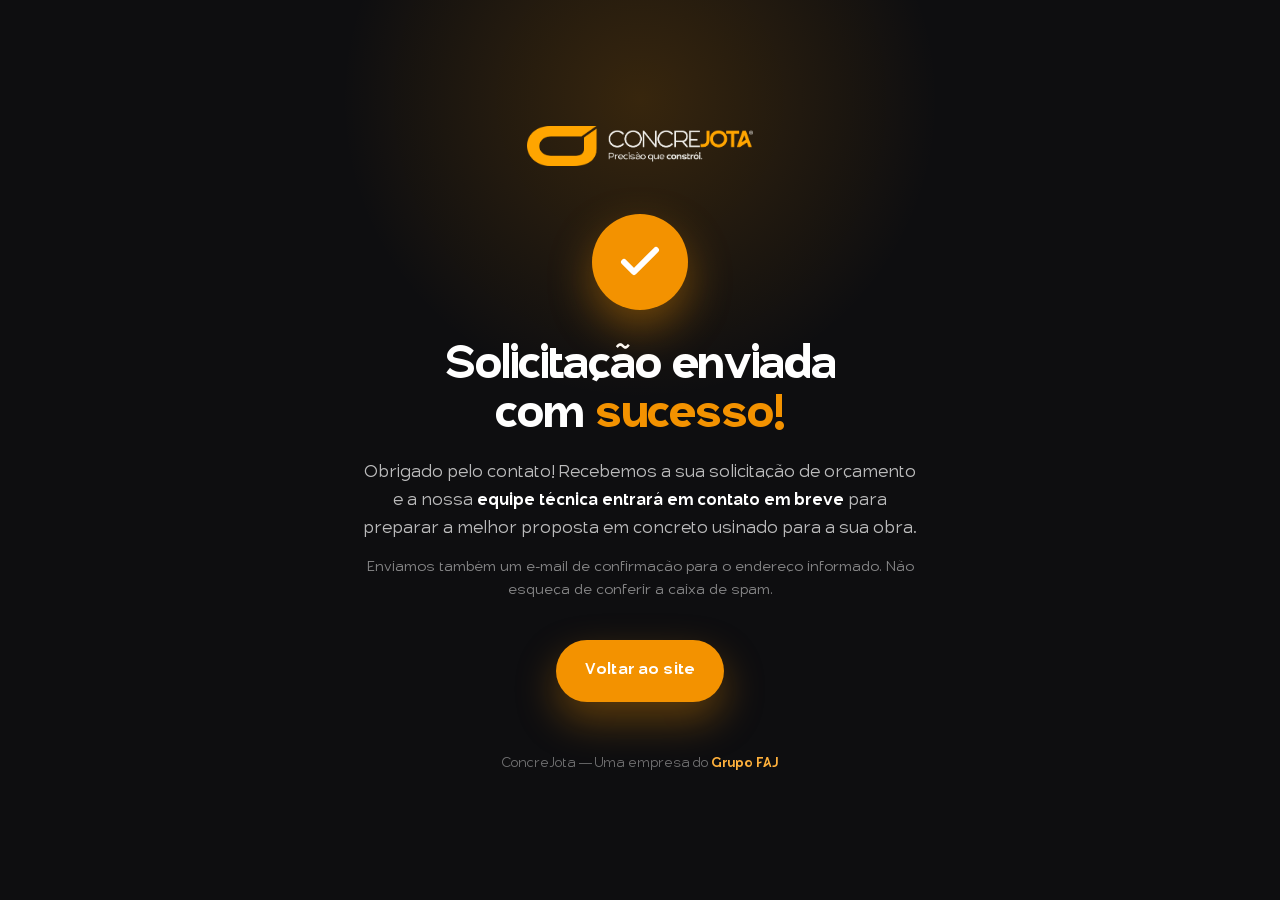
==== commit 95ce2a09: "style: remove botão WhatsApp da página de obrigado Mantém apenas o botão "Voltar ao site", agora no " ====
--- a/obrigado.html
+++ b/obrigado.html
@@ -125,13 +125,7 @@
       </p>
 
       <div class="ty-actions">
-        <a href="https://wa.me/551732112446" class="btn btn-primary btn-lg" target="_blank" rel="noopener">
-          <svg width="18" height="18" viewBox="0 0 24 24" fill="currentColor" aria-hidden="true">
-            <path d="M.057 24l1.687-6.163c-1.041-1.804-1.588-3.849-1.587-5.946.003-6.556 5.338-11.891 11.893-11.891 3.181.001 6.167 1.24 8.413 3.488 2.245 2.248 3.481 5.236 3.48 8.414-.003 6.557-5.338 11.892-11.893 11.892-1.99-.001-3.951-.5-5.688-1.448l-6.305 1.654zm6.597-3.807c1.676.995 3.276 1.591 5.392 1.592 5.448 0 9.886-4.434 9.889-9.885.002-5.462-4.415-9.89-9.881-9.892-5.452 0-9.887 4.434-9.889 9.884-.001 2.225.651 3.891 1.746 5.634l-.999 3.648 3.742-.981zm11.387-5.464c-.074-.124-.272-.198-.57-.347-.297-.149-1.758-.868-2.031-.967-.272-.099-.47-.149-.669.149-.198.297-.768.967-.941 1.165-.173.198-.347.223-.644.074-.297-.149-1.255-.462-2.39-1.475-.883-.788-1.48-1.761-1.653-2.059-.173-.297-.018-.458.13-.606.134-.133.297-.347.446-.521.151-.172.2-.296.3-.495.099-.198.05-.372-.025-.521-.075-.148-.669-1.611-.916-2.206-.242-.579-.487-.501-.669-.51l-.57-.01c-.198 0-.52.074-.792.372s-1.04 1.016-1.04 2.479 1.065 2.876 1.213 3.074c.149.198 2.095 3.2 5.076 4.487.709.306 1.263.489 1.694.626.712.226 1.36.194 1.872.118.571-.085 1.758-.719 2.006-1.413.248-.695.248-1.29.173-1.414z"/>
-          </svg>
-          <span>Falar no WhatsApp</span>
-        </a>
-        <a href="index.html" class="btn btn-outline-light btn-lg">Voltar ao site</a>
+        <a href="index.html" class="btn btn-primary btn-lg">Voltar ao site</a>
       </div>
 
       <p class="ty-foot">ConcreJota — Uma empresa do <strong>Grupo FAJ</strong></p>
